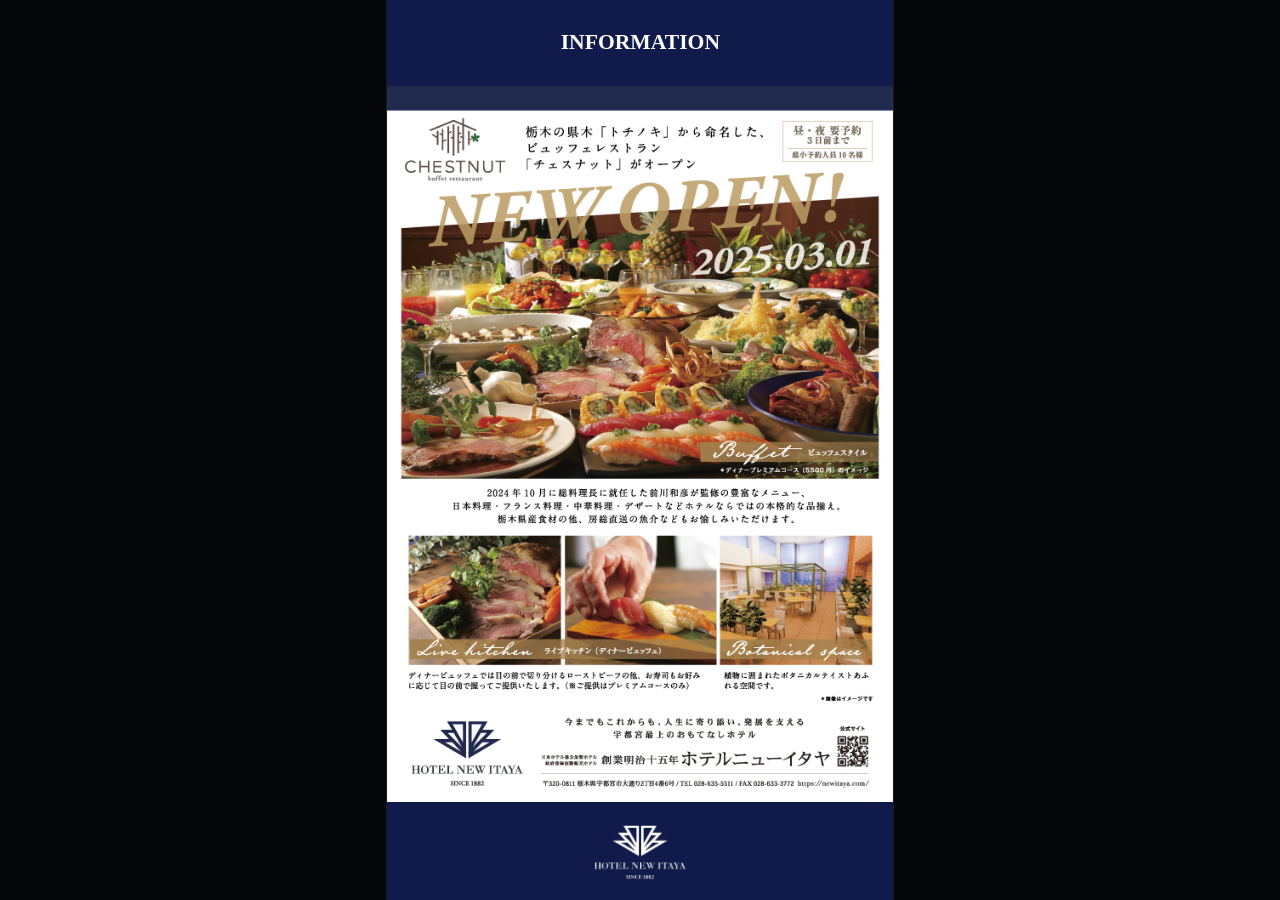
==== ad1.html @ ec95e5c2 "Use first matching venue location" ====
<!doctype html>
<html lang="ja">
  <head>
    <meta charset="utf-8">
    <meta name="viewport" content="width=device-width, initial-scale=1">
    <meta name="robots" content="noindex,nofollow,noarchive">
    <title>Ad Screen 1 | HOTEL NEW ITAYA</title>
    <link rel="stylesheet" href="./styles.css?v=20260703-4">
  </head>
  <body data-screen="ad1">
    <main id="viewerApp" class="viewer-app" aria-label="Ad Screen 1"></main>
    <script src="./app.js?v=20260703-4"></script>
  </body>
</html>
---- styles.css ----
:root {
  --itaya-navy: #111b4b;
  --itaya-navy-deep: #091033;
  --itaya-gold: #b99a58;
  --paper: #fbfaf6;
  --ink: #1d1f25;
  --muted: #6f7480;
  --line: #d8d3c4;
  --admin-bg: #f4f1ea;
  --shadow: 0 22px 80px rgba(17, 27, 75, 0.18);
}

* {
  box-sizing: border-box;
}

html,
body {
  min-height: 100%;
}

body {
  margin: 0;
  color: var(--ink);
  background: var(--admin-bg);
  font-family: "MS PMincho", "ＭＳ Ｐ明朝", "Yu Mincho", serif;
}

button,
input,
select {
  font: inherit;
}

button {
  border: 0;
  cursor: pointer;
}

.is-hidden {
  display: none !important;
}

.auth-locked .admin-app {
  display: none;
}

.login-app {
  display: grid;
  min-height: 100vh;
  place-items: center;
  padding: 24px;
  background: linear-gradient(135deg, var(--itaya-navy), var(--itaya-navy-deep));
}

body:not(.auth-locked) .login-app,
.viewer-mode .login-app {
  display: none;
}

.login-panel {
  display: grid;
  gap: 18px;
  width: min(100%, 380px);
  padding: 32px;
  background: #fff;
  border-radius: 8px;
  box-shadow: var(--shadow);
}

.login-logo {
  width: 190px;
  max-width: 100%;
  height: auto;
  margin: 0 auto 4px;
}

.login-panel h1 {
  margin: 0;
  color: var(--itaya-navy);
  font-size: 22px;
  text-align: center;
}

.login-panel label {
  display: grid;
  gap: 8px;
  color: var(--muted);
  font-size: 13px;
  font-weight: 700;
}

.login-panel input {
  min-height: 44px;
  padding: 0 12px;
  color: var(--ink);
  border: 1px solid rgba(17, 27, 75, 0.18);
  border-radius: 6px;
}

.login-panel button {
  min-height: 44px;
  color: #fff;
  font-weight: 700;
  background: var(--itaya-navy);
  border-radius: 6px;
}

.login-error {
  min-height: 20px;
  margin: -6px 0 0;
  color: #b3261e;
  font-size: 13px;
}

.admin-app {
  min-height: 100vh;
  padding: 28px;
}

.viewer-mode .admin-app {
  display: none;
}

.viewer-app {
  display: none;
}

.viewer-mode .viewer-app {
  display: grid;
  width: 100vw;
  height: 100vh;
  place-items: center;
  overflow: hidden;
  background: #050609;
}

.admin-header {
  display: flex;
  align-items: center;
  justify-content: space-between;
  gap: 24px;
  max-width: 1480px;
  margin: 0 auto 24px;
  padding: 24px 28px;
  color: #fff;
  background: linear-gradient(135deg, var(--itaya-navy), var(--itaya-navy-deep));
  border-radius: 8px;
  box-shadow: var(--shadow);
}

.admin-header h1,
.panel h2,
.preview-panel h2 {
  margin: 0;
}

.admin-header h1 {
  font-size: 30px;
  letter-spacing: 0;
}

.eyebrow,
.panel-kicker {
  margin: 0 0 6px;
  color: var(--itaya-gold);
  font-size: 12px;
  font-weight: 700;
  letter-spacing: 0.08em;
  text-transform: uppercase;
}

.admin-logo {
  width: 190px;
  max-width: 34vw;
  height: auto;
  object-fit: contain;
}

.admin-nav {
  display: flex;
  flex-wrap: wrap;
  gap: 8px;
  max-width: 1480px;
  margin: -10px auto 24px;
}

.admin-nav a {
  display: inline-flex;
  align-items: center;
  justify-content: center;
  min-height: 40px;
  padding: 0 18px;
  color: var(--itaya-navy);
  font-weight: 700;
  text-decoration: none;
  background: rgba(255, 255, 255, 0.82);
  border: 1px solid rgba(17, 27, 75, 0.12);
  border-radius: 6px;
}

.admin-nav-manual {
  margin-left: auto;
}

body[data-admin-screen="ad1"] [data-admin-nav="ad1"],
body[data-admin-screen="ad2"] [data-admin-nav="ad2"],
body[data-admin-screen="venue"] [data-admin-nav="venue"] {
  color: #fff;
  background: var(--itaya-navy);
}

body[data-admin-screen="ad1"] [data-admin-panel]:not([data-admin-panel="ad1"]),
body[data-admin-screen="ad2"] [data-admin-panel]:not([data-admin-panel="ad2"]),
body[data-admin-screen="venue"] [data-admin-panel]:not([data-admin-panel="venue"]) {
  display: none;
}

body[data-admin-screen="ad1"] [data-preview-screen]:not([data-preview-screen="ad1"]),
body[data-admin-screen="ad2"] [data-preview-screen]:not([data-preview-screen="ad2"]),
body[data-admin-screen="venue"] [data-preview-screen]:not([data-preview-screen="venue"]) {
  display: none;
}

body[data-admin-screen] .segmented {
  grid-template-columns: minmax(86px, 1fr);
}

.admin-layout {
  display: grid;
  grid-template-columns: minmax(0, 1fr) 430px;
  gap: 24px;
  max-width: 1480px;
  margin: 0 auto;
}

.admin-controls {
  display: grid;
  gap: 18px;
}

.panel,
.preview-panel {
  background: rgba(255, 255, 255, 0.82);
  border: 1px solid rgba(17, 27, 75, 0.1);
  border-radius: 8px;
  box-shadow: 0 12px 34px rgba(17, 27, 75, 0.08);
}

.panel {
  padding: 22px;
}

.panel-title,
.preview-toolbar {
  display: flex;
  align-items: flex-start;
  justify-content: space-between;
  gap: 16px;
}

.panel h2,
.preview-panel h2 {
  font-size: 20px;
  letter-spacing: 0;
}

.panel-note {
  margin: 14px 0 18px;
  color: var(--muted);
  line-height: 1.75;
}

.ghost-link,
.event-form button,
.event-tools button,
.media-item button {
  display: inline-flex;
  align-items: center;
  justify-content: center;
  min-height: 38px;
  padding: 0 14px;
  color: #fff;
  text-decoration: none;
  background: var(--itaya-navy);
  border-radius: 6px;
  white-space: nowrap;
}

.upload-box {
  display: flex;
  align-items: center;
  justify-content: center;
  min-height: 74px;
  padding: 16px;
  color: var(--itaya-navy);
  font-weight: 700;
  border: 1px dashed rgba(17, 27, 75, 0.38);
  border-radius: 8px;
  background: #fff;
  cursor: pointer;
}

.upload-box input {
  position: absolute;
  width: 1px;
  height: 1px;
  opacity: 0;
  pointer-events: none;
}

.media-list,
.event-list {
  display: grid;
  gap: 10px;
  margin-top: 14px;
}

.venue-date-tabs {
  display: flex;
  flex-wrap: wrap;
  gap: 8px;
  margin-top: 16px;
  padding-top: 14px;
  border-top: 1px solid rgba(17, 27, 75, 0.1);
}

.venue-date-tab {
  min-height: 38px;
  padding: 0 12px;
  color: var(--itaya-navy);
  background: #ebe7dc;
  border: 1px solid rgba(17, 27, 75, 0.12);
  border-radius: 6px;
}

.venue-date-tab.is-active {
  color: #fff;
  background: var(--itaya-navy);
  border-color: var(--itaya-navy);
}

.media-item,
.event-row {
  display: grid;
  grid-template-columns: 1fr auto;
  gap: 12px;
  align-items: center;
  padding: 12px;
  background: #fff;
  border: 1px solid rgba(17, 27, 75, 0.1);
  border-radius: 8px;
}

.media-item strong,
.event-row strong {
  display: block;
  margin-bottom: 4px;
  white-space: pre-line;
}

.media-item small,
.event-row small {
  white-space: pre-line;
  color: var(--muted);
}

.media-item button,
.event-row button,
.event-form button.secondary,
.event-tools button.secondary {
  color: var(--itaya-navy);
  background: #ebe7dc;
}

.event-row.is-editing {
  border-color: rgba(185, 154, 88, 0.72);
  background: rgba(185, 154, 88, 0.1);
}

.event-row.is-visible-on-signage {
  border-color: rgba(32, 113, 72, 0.38);
  background: rgba(32, 113, 72, 0.08);
}

.event-row-actions {
  display: flex;
  flex-wrap: wrap;
  gap: 8px;
  justify-content: flex-end;
}

.event-form {
  display: grid;
  grid-template-columns: 150px 120px 170px 140px minmax(220px, 1fr) auto;
  gap: 12px;
  align-items: start;
}

.setting-field {
  display: grid;
  grid-template-columns: 120px 120px;
  gap: 10px;
  align-items: center;
  width: fit-content;
  margin: 0 0 16px;
  color: var(--muted);
  font-size: 12px;
  font-weight: 700;
}

.layout-choice {
  display: inline-grid;
  grid-template-columns: repeat(2, 96px);
  gap: 8px;
  margin: 0 0 16px;
  padding: 4px;
  background: #ebe7dc;
  border-radius: 8px;
}

.layout-choice label {
  position: relative;
  display: grid;
  min-height: 42px;
  place-items: center;
  color: var(--itaya-navy);
  font-weight: 700;
  border-radius: 6px;
  cursor: pointer;
}

.layout-choice input {
  position: absolute;
  opacity: 0;
  pointer-events: none;
}

.layout-choice label:has(input:checked) {
  color: #fff;
  background: var(--itaya-navy);
}

.media-mode-panel {
  display: block;
}

.media-mode-panel.is-hidden {
  display: none;
}

.media-mode-panel h3,
.split-upload h3 {
  margin: 0 0 10px;
  color: var(--itaya-navy);
  font-size: 15px;
  letter-spacing: 0;
}

.split-upload-grid {
  display: grid;
  grid-template-columns: 1fr 1fr;
  gap: 14px;
}

.split-upload {
  min-width: 0;
  padding: 14px;
  background: rgba(255, 255, 255, 0.7);
  border: 1px solid rgba(17, 27, 75, 0.1);
  border-radius: 8px;
}

.event-form label,
.event-tools label {
  display: grid;
  gap: 6px;
  color: var(--muted);
  font-size: 12px;
  font-weight: 700;
}

.event-form input,
.event-form select,
.event-form textarea,
.event-tools input,
.setting-field input {
  min-height: 42px;
  padding: 0 12px;
  color: var(--ink);
  background: #fff;
  border: 1px solid rgba(17, 27, 75, 0.18);
  border-radius: 6px;
}

.event-form textarea {
  min-height: 66px;
  padding: 10px 12px;
  line-height: 1.45;
  resize: vertical;
}

.event-form button {
  min-height: 42px;
}

.event-form-actions {
  display: flex;
  flex-wrap: wrap;
  gap: 8px;
  align-items: end;
}

.venue-options {
  display: flex;
  flex-wrap: wrap;
  gap: 12px;
  align-items: start;
  margin-top: 14px;
}

.venue-option-group {
  display: grid;
  gap: 8px;
  min-width: 250px;
  margin: 0;
  padding: 12px;
  border: 1px solid rgba(17, 27, 75, 0.1);
  border-radius: 8px;
  background: rgba(255, 255, 255, 0.7);
}

.venue-option-group legend {
  padding: 0 4px;
  color: var(--muted);
  font-size: 12px;
  font-weight: 700;
}

.venue-toggle {
  display: inline-grid;
  grid-template-columns: repeat(2, minmax(92px, 1fr));
  gap: 8px;
  padding: 4px;
  background: #ebe7dc;
  border-radius: 8px;
}

.venue-toggle label {
  position: relative;
  display: grid;
  min-height: 38px;
  place-items: center;
  padding: 0 10px;
  color: var(--itaya-navy);
  font-weight: 700;
  border-radius: 6px;
  cursor: pointer;
}

.venue-toggle input {
  position: absolute;
  opacity: 0;
  pointer-events: none;
}

.venue-toggle label:has(input:checked) {
  color: #fff;
  background: var(--itaya-navy);
}

.event-tools {
  display: flex;
  flex-wrap: wrap;
  gap: 10px;
  align-items: end;
  margin-top: 14px;
}

.csv-import-field input {
  max-width: 230px;
  padding-top: 9px;
}

.csv-import-status {
  min-height: 38px;
  display: inline-flex;
  align-items: center;
  color: var(--muted);
  font-size: 12px;
  font-weight: 700;
}

.preview-panel {
  position: sticky;
  top: 20px;
  align-self: start;
  padding: 18px;
}

.preview-toolbar {
  margin-bottom: 14px;
}

.segmented {
  display: inline-grid;
  grid-template-columns: repeat(3, minmax(58px, 1fr));
  overflow: hidden;
  border: 1px solid rgba(17, 27, 75, 0.16);
  border-radius: 6px;
  background: #fff;
}

.segmented button {
  min-height: 36px;
  padding: 0 10px;
  color: var(--itaya-navy);
  background: transparent;
}

.segmented button.active {
  color: #fff;
  background: var(--itaya-navy);
}

.monitor-preview {
  display: grid;
  place-items: start center;
  width: 100%;
  min-height: 720px;
  padding: 12px;
  overflow: auto;
  background: #ebe7dc;
  border-radius: 8px;
}

.viewer-app > .signage-screen,
.monitor-preview-frame > .signage-screen {
  grid-area: 1 / 1;
}

.signage-screen {
  position: relative;
  display: grid;
  grid-template-rows: 7.2% 1fr 10.2%;
  width: min(100vw, calc(100vh * 9 / 16));
  height: min(100vh, calc(100vw * 16 / 9));
  aspect-ratio: 9 / 16;
  overflow: hidden;
  container-type: size;
  color: var(--ink);
  background: var(--paper);
  box-shadow: 0 0 0 1px rgba(255, 255, 255, 0.08);
}

.signage-screen.is-entering {
  opacity: 0;
  transform: translateY(10px);
}

.signage-screen.is-visible {
  opacity: 1;
  transform: translateY(0);
  transition:
    opacity 720ms ease,
    transform 720ms cubic-bezier(0.22, 1, 0.36, 1);
}

.signage-screen.is-leaving {
  opacity: 0;
  transform: translateY(-8px);
  transition:
    opacity 720ms ease,
    transform 720ms cubic-bezier(0.22, 1, 0.36, 1);
  pointer-events: none;
}

.signage-screen.ad-screen {
  display: grid;
  grid-template-rows: 183fr minmax(0, 1528fr) 209fr;
  background: #fff;
}

.ad-header {
  display: flex;
  align-items: center;
  justify-content: center;
  color: #fff;
  background: var(--itaya-navy);
}

.ad-header-title {
  width: 100%;
  max-width: 33.333%;
  height: auto;
  max-height: 62%;
  overflow: visible;
}

.ad-header-title text {
  fill: #fff;
  font-family: "MS PMincho", "ＭＳ Ｐ明朝", "Yu Mincho", serif;
  font-weight: 700;
}

.monitor-preview-frame {
  --preview-scale: 0.32;
  position: relative;
  width: calc(1215px * var(--preview-scale));
  height: calc(2160px * var(--preview-scale));
  max-width: none;
  overflow: hidden;
  background: #111;
  box-shadow: 0 0 0 1px rgba(17, 27, 75, 0.18);
}

.monitor-preview-frame .signage-screen {
  position: absolute;
  top: 0;
  left: 50%;
  width: 1215px;
  height: 2160px;
  min-height: auto;
  aspect-ratio: 9 / 16;
  container-type: size;
  box-shadow: none;
  transform: translateX(-50%) scale(var(--preview-scale));
  transform-origin: top center;
}

.monitor-preview-frame .signage-screen.is-entering {
  opacity: 0;
  transform: translateX(-50%) translateY(10px) scale(var(--preview-scale));
}

.monitor-preview-frame .signage-screen.is-visible {
  opacity: 1;
  transform: translateX(-50%) scale(var(--preview-scale));
}

.monitor-preview-frame .signage-screen.is-leaving {
  opacity: 0;
  transform: translateX(-50%) translateY(-8px) scale(var(--preview-scale));
}

.ad-stage {
  position: relative;
  display: grid;
  gap: 0;
  width: 100%;
  height: 100%;
  min-height: 0;
  padding: 0;
  background: #fff;
  overflow: hidden;
}

.ad-stage.portrait {
  place-items: start center;
}

.ad-stage.landscape {
  display: flex;
  flex-direction: column;
  align-items: stretch;
}

.media-frame-wrap {
  position: relative;
  display: grid;
  width: 100%;
  height: auto;
  place-items: center;
  overflow: hidden;
  background: #fff;
  border: 0;
}

.ad-stage.portrait .media-frame-wrap {
  width: 100%;
  height: 100%;
}

.media-frame-wrap.pdf-native-frame {
  aspect-ratio: var(--pdf-page-ratio, 1 / 1.414);
}

.ad-stage.portrait .media-frame-wrap.pdf-native-frame {
  aspect-ratio: auto;
}

.ad-stage.landscape .media-frame-wrap.pdf-native-frame {
  flex: 0 0 auto;
}

.media-frame-wrap iframe,
.media-frame-wrap object {
  width: 100%;
  height: 100%;
  border: 0;
  background: #fff;
}

.media-frame-wrap .pdf-native-object {
  display: block;
  min-height: 240px;
}

.media-frame-wrap .media-fit-width {
  display: block;
  inline-size: 100% !important;
  block-size: auto !important;
  max-inline-size: 100%;
  max-block-size: none;
  object-fit: contain;
  animation: slide-content-in 720ms cubic-bezier(0.22, 1, 0.36, 1) both;
}

.ad-footer {
  display: flex;
  align-items: center;
  justify-content: center;
  min-height: 0;
  padding: 2% 6%;
  background: var(--itaya-navy);
}

.ad-footer img {
  width: min(42%, 360px);
  max-height: 84%;
  object-fit: contain;
}

.empty-media,
.empty-events {
  display: grid;
  place-items: center;
  width: 100%;
  height: 100%;
  min-height: 240px;
  padding: 28px;
  color: var(--muted);
  text-align: center;
  line-height: 1.7;
  background: rgba(255, 255, 255, 0.76);
  border: 1px dashed rgba(185, 154, 88, 0.55);
}

.venue-screen {
  display: grid;
  grid-template-rows: 8.4% minmax(0, 1fr) 9.2%;
  padding: 0;
  color: #171717;
  background:
    linear-gradient(rgba(255, 255, 255, 0.86), rgba(255, 255, 255, 0.92)),
    radial-gradient(circle at 24% 0%, rgba(185, 154, 88, 0.22), transparent 32%),
    var(--paper);
}

.venue-screen.dark-mode {
  color: #fff;
  background:
    linear-gradient(rgba(6, 9, 28, 0.9), rgba(6, 9, 28, 0.96)),
    radial-gradient(circle at 24% 0%, rgba(185, 154, 88, 0.18), transparent 34%),
    var(--itaya-navy-deep);
}

.venue-header {
  display: grid;
  align-content: center;
  min-height: 0;
  padding: 2% 6% 1.2%;
  text-align: center;
}

.venue-header h1 {
  margin: 0;
  font-family: "MS PMincho", "ＭＳ Ｐ明朝", "Yu Mincho", serif;
  font-size: clamp(20px, 5.4cqw, 58px);
  font-weight: 500;
  letter-spacing: 0;
}

.venue-screen.dark-mode .venue-header h1 {
  color: #fff;
}

.venue-date {
  margin: 0.7% 0 0;
  color: var(--muted);
  font-size: clamp(10px, 1.75cqw, 19px);
}

.venue-screen.dark-mode .venue-date {
  color: rgba(237, 224, 187, 0.86);
}

.venue-list {
  display: grid;
  align-content: stretch;
  grid-template-rows: repeat(10, minmax(0, 1fr));
  gap: clamp(6px, 0.95cqh, 18px);
  min-height: 0;
  padding: clamp(10px, 1.45cqh, 28px) 4.6% clamp(12px, 1.9cqh, 36px);
}

.venue-card {
  position: relative;
  display: grid;
  grid-template-columns: 17% 1fr;
  min-height: 0;
  overflow: hidden;
  background: rgba(255, 255, 255, 0.92);
  border: 1.4px solid rgba(185, 154, 88, 0.88);
  animation: slide-content-in 700ms cubic-bezier(0.22, 1, 0.36, 1) both;
}

.venue-screen.dark-mode .venue-card {
  background: rgba(8, 13, 39, 0.94);
  border-color: rgba(213, 185, 112, 0.9);
}

.venue-card.is-active-window {
  border-color: rgba(185, 154, 88, 1);
  box-shadow: 0 0 0 2px rgba(185, 154, 88, 0.22), 0 8px 22px rgba(38, 30, 12, 0.12);
}

.venue-card.is-active-window::after {
  content: "";
  position: absolute;
  inset: 0;
  pointer-events: none;
  border: clamp(2px, 0.34cqw, 4px) solid rgba(185, 154, 88, 0.96);
  opacity: 0.18;
  animation: venue-active-pulse 1.6s ease-in-out infinite;
}

.venue-card.is-active-window .venue-time {
  background: linear-gradient(135deg, var(--itaya-navy) 0%, #192762 100%);
}

.venue-card.is-active-window .venue-time span {
  animation: venue-time-number-pulse 1.6s ease-in-out infinite;
}

.venue-screen.dark-mode .venue-card.is-active-window {
  border-color: rgba(226, 201, 132, 1);
  box-shadow: 0 0 0 2px rgba(226, 201, 132, 0.2), 0 8px 24px rgba(0, 0, 0, 0.28);
}

.venue-screen.dark-mode .venue-card.is-active-window::after {
  border-color: rgba(240, 218, 152, 0.98);
}

.venue-screen.dark-mode .venue-card.is-active-window .venue-time {
  background: linear-gradient(135deg, #d1ad54 0%, #f2d98f 100%);
}

.venue-screen.dark-mode .venue-card.is-active-window .venue-time span {
  animation-name: venue-time-number-pulse-dark;
}

.venue-card:nth-child(2) {
  animation-delay: 70ms;
}

.venue-card:nth-child(3) {
  animation-delay: 120ms;
}

.venue-card:nth-child(4) {
  animation-delay: 170ms;
}

.venue-card:nth-child(5) {
  animation-delay: 220ms;
}

.venue-card:nth-child(6) {
  animation-delay: 270ms;
}

.venue-time {
  display: grid;
  align-content: center;
  justify-items: center;
  gap: clamp(2px, 0.32cqh, 5px);
  height: 100%;
  color: #fff;
  font-family: "MS PMincho", "ＭＳ Ｐ明朝", "Yu Mincho", serif;
  font-size: clamp(24px, 5.4cqw, 60px);
  line-height: 1;
  text-align: center;
  background: var(--itaya-navy);
}

.venue-screen.dark-mode .venue-time {
  color: var(--itaya-navy-deep);
  background: var(--itaya-gold);
}

.venue-status-label {
  color: #f2d98f;
  font-family: "MS PMincho", "ＭＳ Ｐ明朝", "Yu Mincho", serif;
  font-size: clamp(7px, 1.27cqw, 14px);
  font-weight: 700;
  line-height: 1;
  white-space: nowrap;
}

.venue-screen.dark-mode .venue-status-label {
  color: var(--itaya-navy-deep);
}

.venue-time span {
  display: block;
  font-variant-numeric: tabular-nums;
  line-height: 0.9;
  transform: translateY(0.08em);
}

.venue-detail {
  display: grid;
  grid-template-columns: 24% 2px minmax(0, 1fr);
  align-items: center;
  gap: clamp(14px, 2.4cqw, 28px);
  min-width: 0;
  padding: clamp(8px, 1.2cqh, 20px) clamp(18px, 3cqw, 34px) clamp(12px, 1.6cqh, 28px) clamp(16px, 2.7cqw, 32px);
}

.venue-room-line {
  display: grid;
  align-content: center;
  justify-items: start;
  gap: clamp(3px, 0.46cqh, 7px);
  height: 100%;
  min-width: 0;
}

.venue-divider {
  width: 100%;
  height: 68%;
  min-height: 28px;
  background: rgba(185, 154, 88, 0.82);
}

.venue-screen.dark-mode .venue-divider {
  background: rgba(229, 205, 142, 0.9);
}

.venue-location-badge {
  display: inline-grid;
  flex: 0 0 auto;
  place-items: center;
  min-width: clamp(50px, 9.96cqw, 110px);
  height: clamp(20px, 3.3cqw, 37px);
  padding: 0 clamp(5px, 1.05cqw, 12px);
  color: #fff;
  font-size: clamp(8px, 1.62cqw, 18px);
  font-weight: 700;
  line-height: 1;
  white-space: nowrap;
  background: var(--itaya-navy);
  border-radius: 2px;
}

.venue-screen.dark-mode .venue-location-badge {
  color: var(--itaya-navy-deep);
  background: #fff;
}

.venue-room {
  min-width: 0;
  color: #111;
  font-family: "MS PMincho", "ＭＳ Ｐ明朝", "Yu Mincho", serif;
  font-size: clamp(16px, 2.9cqw, 32px);
  font-weight: 700;
  line-height: 1.05;
  white-space: pre-line;
  overflow-wrap: anywhere;
}

.venue-screen.dark-mode .venue-room {
  color: rgba(248, 241, 221, 0.94);
}

.venue-name {
  align-self: center;
  overflow-wrap: anywhere;
  font-family: "MS PMincho", "ＭＳ Ｐ明朝", "Yu Mincho", serif;
  font-size: clamp(18px, 3.42cqw, 38px);
  font-weight: 700;
  line-height: 1.15;
  white-space: pre-line;
}

.venue-screen.dark-mode .venue-name {
  color: #fff;
}

.venue-footer {
  display: flex;
  align-items: center;
  justify-content: center;
  min-height: 0;
  padding: 1.5% 6%;
  background: var(--itaya-navy);
}

.venue-screen.dark-mode .venue-footer {
  background: #05091f;
}

.venue-footer img {
  width: min(34%, 300px);
  max-height: 84%;
  object-fit: contain;
}

.empty-events {
  min-height: 100%;
  font-size: clamp(16px, 3cqw, 34px);
  grid-row: 1 / -1;
}

body[data-screen="venue"] .venue-header h1 {
  font-size: 2.2vh;
}

body[data-screen="venue"] .venue-date {
  font-size: 1.4vh;
}

body[data-screen="venue"] .venue-status-label {
  font-size: 0.8vh;
}

body[data-screen="venue"] .venue-time span {
  font-size: 2.2vh;
}

body[data-screen="venue"] .venue-room {
  font-size: 1.4vh;
  line-height: 1.4em;
  width: 100%;
  text-align: center;
}

body[data-screen="venue"] .venue-room-line {
  justify-content: center;
}

body[data-screen="venue"] .venue-location-badge {
  display: block;
  height: auto;
  padding: 2px 10px;
  font-size: 1.4vh;
}

body[data-screen="venue"] .venue-name {
  font-size: 1.4vh;
}

body[data-admin-page="index"] #screenPreview .venue-date {
  font-size: 32px;
}

body[data-admin-page="index"] #screenPreview .venue-room-line {
  justify-content: center;
}

body[data-admin-page="index"] #screenPreview .venue-name {
  font-size: 29px;
}

@keyframes slide-content-in {
  from {
    opacity: 0;
    transform: translateY(16px);
  }

  to {
    opacity: 1;
    transform: translateY(0);
  }
}

@keyframes venue-active-pulse {
  0%,
  100% {
    opacity: 0.16;
    box-shadow: inset 0 0 0 0 rgba(185, 154, 88, 0.1);
  }

  50% {
    opacity: 0.84;
    box-shadow: inset 0 0 0 clamp(2px, 0.36cqw, 4px) rgba(185, 154, 88, 0.18);
  }
}

@keyframes venue-time-number-pulse {
  0%,
  100% {
    color: #fff;
    text-shadow: none;
  }

  50% {
    color: #f2d98f;
    text-shadow: 0 0 10px rgba(242, 217, 143, 0.36);
  }
}

@keyframes venue-time-number-pulse-dark {
  0%,
  100% {
    color: var(--itaya-navy-deep);
    text-shadow: none;
  }

  50% {
    color: #6d4a12;
    text-shadow: 0 0 8px rgba(255, 255, 255, 0.32);
  }
}

@media (prefers-reduced-motion: reduce) {
  .signage-screen.is-entering,
  .signage-screen.is-visible,
  .signage-screen.is-leaving,
  .media-frame-wrap .media-fit-width,
  .venue-card,
  .venue-card.is-active-window::after,
  .venue-card.is-active-window .venue-time span {
    animation: none;
    opacity: 1;
    transform: none;
    transition: none;
  }
}

@media (max-width: 1080px) {
  .admin-layout {
    grid-template-columns: 1fr;
  }

  .preview-panel {
    position: static;
  }
}

@media (max-width: 760px) {
  .admin-app {
    padding: 14px;
  }

  .admin-header,
  .panel-title,
  .preview-toolbar {
    align-items: flex-start;
    flex-direction: column;
  }

  .admin-header {
    padding: 20px;
  }

  .event-form {
    grid-template-columns: 1fr;
  }

  .split-upload-grid {
    grid-template-columns: 1fr;
  }

  .monitor-preview {
    min-height: 560px;
    padding: 10px;
  }

  .monitor-preview-frame {
    --preview-scale: 0.27;
  }
}
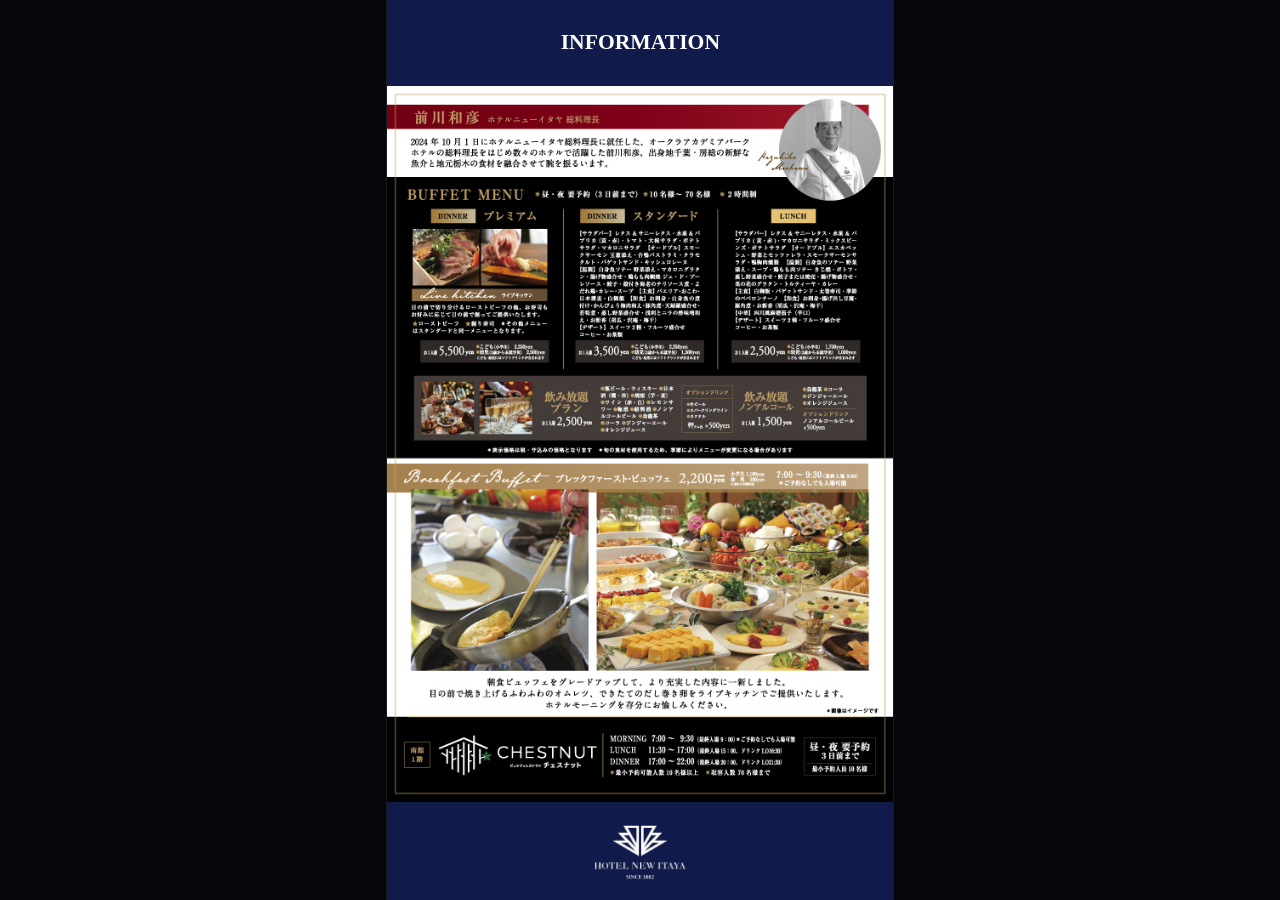
==== commit 6c9c8cf6: "Update venue header title" ====
--- a/ad1.html
+++ b/ad1.html
@@ -5,10 +5,10 @@
     <meta name="viewport" content="width=device-width, initial-scale=1">
     <meta name="robots" content="noindex,nofollow,noarchive">
     <title>Ad Screen 1 | HOTEL NEW ITAYA</title>
-    <link rel="stylesheet" href="./styles.css?v=20260703-4">
+    <link rel="stylesheet" href="./styles.css?v=20260703-6">
   </head>
   <body data-screen="ad1">
     <main id="viewerApp" class="viewer-app" aria-label="Ad Screen 1"></main>
-    <script src="./app.js?v=20260703-4"></script>
+    <script src="./app.js?v=20260703-6"></script>
   </body>
 </html>
--- a/styles.css
+++ b/styles.css
@@ -1173,6 +1173,11 @@
   font-size: 29px;
 }
 
+body[data-admin-page="venue"] #screenPreview .venue-room {
+  width: 100%;
+  text-align: center;
+}
+
 @keyframes slide-content-in {
   from {
     opacity: 0;
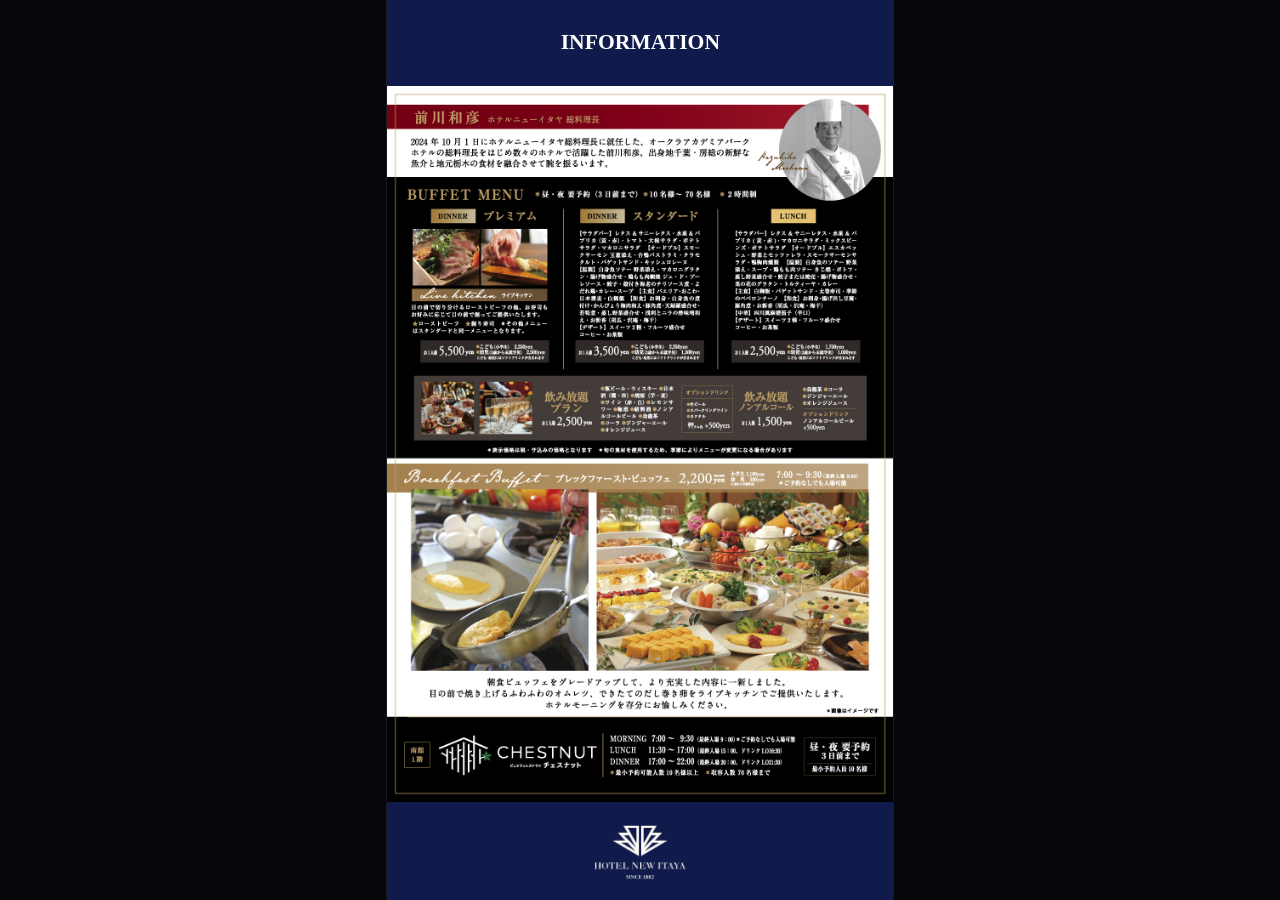
==== commit 9f68a0d8: "Append guide to venue title" ====
--- a/ad1.html
+++ b/ad1.html
@@ -5,10 +5,10 @@
     <meta name="viewport" content="width=device-width, initial-scale=1">
     <meta name="robots" content="noindex,nofollow,noarchive">
     <title>Ad Screen 1 | HOTEL NEW ITAYA</title>
-    <link rel="stylesheet" href="./styles.css?v=20260703-6">
+    <link rel="stylesheet" href="./styles.css?v=20260703-8">
   </head>
   <body data-screen="ad1">
     <main id="viewerApp" class="viewer-app" aria-label="Ad Screen 1"></main>
-    <script src="./app.js?v=20260703-6"></script>
+    <script src="./app.js?v=20260703-8"></script>
   </body>
 </html>
--- a/styles.css
+++ b/styles.css
@@ -1141,7 +1141,7 @@
 
 body[data-screen="venue"] .venue-room {
   font-size: 1.4vh;
-  line-height: 1.4em;
+  line-height: 1.1em;
   width: 100%;
   text-align: center;
 }
@@ -1167,6 +1167,11 @@
 
 body[data-admin-page="index"] #screenPreview .venue-room-line {
   justify-content: center;
+}
+
+body[data-admin-page="index"] #screenPreview .venue-room {
+  font-size: 1.4vh;
+  line-height: 1.1em;
 }
 
 body[data-admin-page="index"] #screenPreview .venue-name {
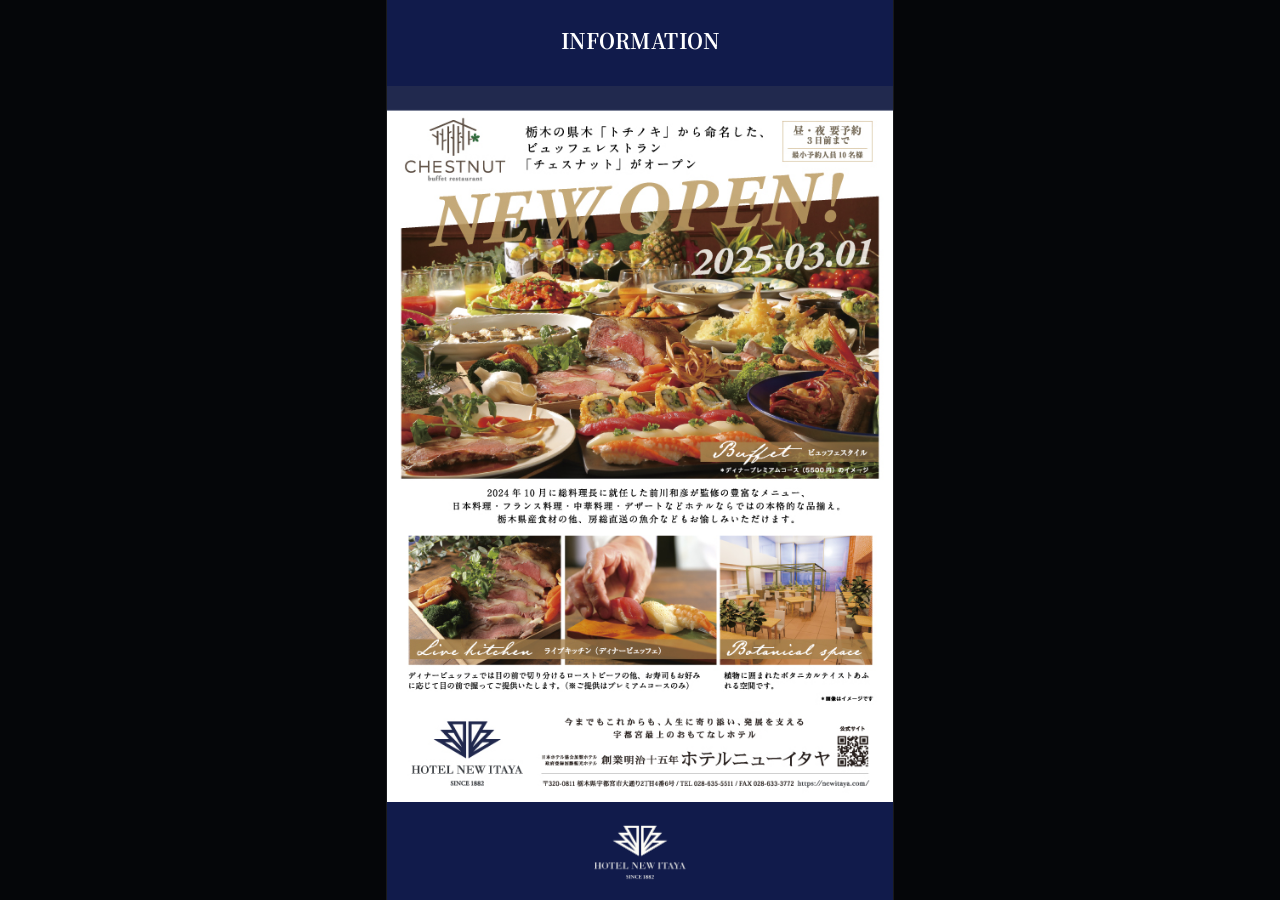
==== commit bcc85637: "Use Noto Serif JP font" ====
--- a/ad1.html
+++ b/ad1.html
@@ -4,11 +4,14 @@
     <meta charset="utf-8">
     <meta name="viewport" content="width=device-width, initial-scale=1">
     <meta name="robots" content="noindex,nofollow,noarchive">
+    <link rel="preconnect" href="https://fonts.googleapis.com">
+    <link rel="preconnect" href="https://fonts.gstatic.com" crossorigin>
+    <link href="https://fonts.googleapis.com/css2?family=Noto+Serif+JP:wght@200..900&display=swap" rel="stylesheet">
     <title>Ad Screen 1 | HOTEL NEW ITAYA</title>
-    <link rel="stylesheet" href="./styles.css?v=20260703-8">
+    <link rel="stylesheet" href="./styles.css?v=20260703-17">
   </head>
   <body data-screen="ad1">
     <main id="viewerApp" class="viewer-app" aria-label="Ad Screen 1"></main>
-    <script src="./app.js?v=20260703-8"></script>
+    <script src="./app.js?v=20260703-17"></script>
   </body>
 </html>
--- a/styles.css
+++ b/styles.css
@@ -23,7 +23,7 @@
   margin: 0;
   color: var(--ink);
   background: var(--admin-bg);
-  font-family: "MS PMincho", "ＭＳ Ｐ明朝", "Yu Mincho", serif;
+  font-family: "Noto Serif JP", "Yu Mincho", serif;
 }
 
 button,
@@ -699,7 +699,7 @@
 
 .ad-header-title text {
   fill: #fff;
-  font-family: "MS PMincho", "ＭＳ Ｐ明朝", "Yu Mincho", serif;
+  font-family: "Noto Serif JP", "Yu Mincho", serif;
   font-weight: 700;
 }
 
@@ -875,7 +875,7 @@
 
 .venue-header h1 {
   margin: 0;
-  font-family: "MS PMincho", "ＭＳ Ｐ明朝", "Yu Mincho", serif;
+  font-family: "Noto Serif JP", "Yu Mincho", serif;
   font-size: clamp(20px, 5.4cqw, 58px);
   font-weight: 500;
   letter-spacing: 0;
@@ -987,7 +987,7 @@
   gap: clamp(2px, 0.32cqh, 5px);
   height: 100%;
   color: #fff;
-  font-family: "MS PMincho", "ＭＳ Ｐ明朝", "Yu Mincho", serif;
+  font-family: "Noto Serif JP", "Yu Mincho", serif;
   font-size: clamp(24px, 5.4cqw, 60px);
   line-height: 1;
   text-align: center;
@@ -1001,7 +1001,7 @@
 
 .venue-status-label {
   color: #f2d98f;
-  font-family: "MS PMincho", "ＭＳ Ｐ明朝", "Yu Mincho", serif;
+  font-family: "Noto Serif JP", "Yu Mincho", serif;
   font-size: clamp(7px, 1.27cqw, 14px);
   font-weight: 700;
   line-height: 1;
@@ -1072,7 +1072,7 @@
 .venue-room {
   min-width: 0;
   color: #111;
-  font-family: "MS PMincho", "ＭＳ Ｐ明朝", "Yu Mincho", serif;
+  font-family: "Noto Serif JP", "Yu Mincho", serif;
   font-size: clamp(16px, 2.9cqw, 32px);
   font-weight: 700;
   line-height: 1.05;
@@ -1087,7 +1087,7 @@
 .venue-name {
   align-self: center;
   overflow-wrap: anywhere;
-  font-family: "MS PMincho", "ＭＳ Ｐ明朝", "Yu Mincho", serif;
+  font-family: "Noto Serif JP", "Yu Mincho", serif;
   font-size: clamp(18px, 3.42cqw, 38px);
   font-weight: 700;
   line-height: 1.15;
@@ -1125,6 +1125,7 @@
 
 body[data-screen="venue"] .venue-header h1 {
   font-size: 2.2vh;
+  font-weight: bold;
 }
 
 body[data-screen="venue"] .venue-date {
@@ -1132,11 +1133,12 @@
 }
 
 body[data-screen="venue"] .venue-status-label {
-  font-size: 0.8vh;
+  font-size: 1.2vh;
 }
 
 body[data-screen="venue"] .venue-time span {
   font-size: 2.2vh;
+  font-weight: 700;
 }
 
 body[data-screen="venue"] .venue-room {
@@ -1148,6 +1150,8 @@
 
 body[data-screen="venue"] .venue-room-line {
   justify-content: center;
+  display: flex;
+  flex-wrap: wrap;
 }
 
 body[data-screen="venue"] .venue-location-badge {
@@ -1167,11 +1171,14 @@
 
 body[data-admin-page="index"] #screenPreview .venue-room-line {
   justify-content: center;
+  display: flex;
+  flex-wrap: wrap;
 }
 
 body[data-admin-page="index"] #screenPreview .venue-room {
-  font-size: 1.4vh;
   line-height: 1.1em;
+  width: 100%;
+  text-align: center;
 }
 
 body[data-admin-page="index"] #screenPreview .venue-name {
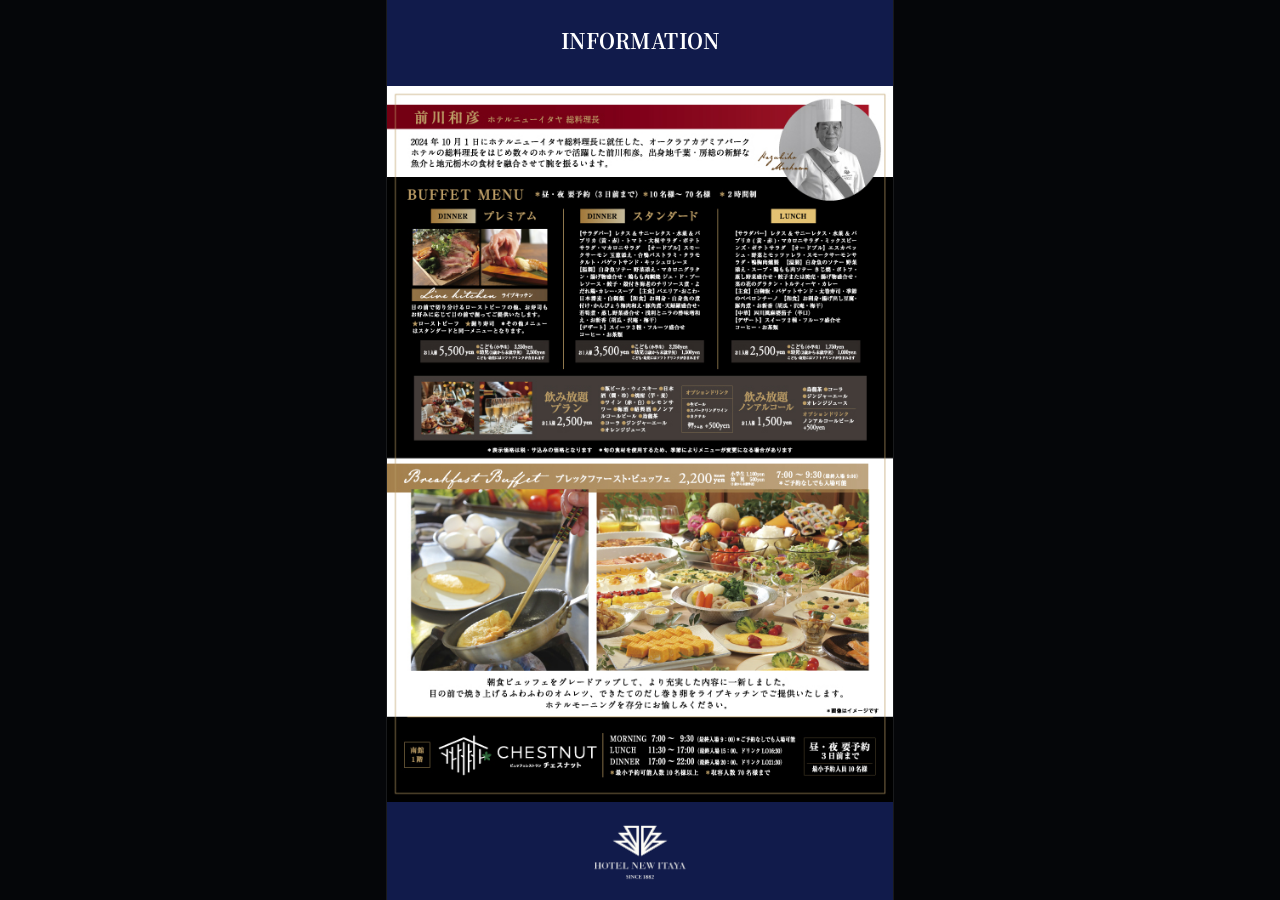
==== commit 831ddcda: "Add media list reorder controls" ====
--- a/ad1.html
+++ b/ad1.html
@@ -8,10 +8,10 @@
     <link rel="preconnect" href="https://fonts.gstatic.com" crossorigin>
     <link href="https://fonts.googleapis.com/css2?family=Noto+Serif+JP:wght@200..900&display=swap" rel="stylesheet">
     <title>Ad Screen 1 | HOTEL NEW ITAYA</title>
-    <link rel="stylesheet" href="./styles.css?v=20260703-17">
+    <link rel="stylesheet" href="./styles.css?v=20260710-1">
   </head>
   <body data-screen="ad1">
     <main id="viewerApp" class="viewer-app" aria-label="Ad Screen 1"></main>
-    <script src="./app.js?v=20260703-17"></script>
+    <script src="./app.js?v=20260710-1"></script>
   </body>
 </html>
--- a/styles.css
+++ b/styles.css
@@ -373,6 +373,23 @@
   background: #ebe7dc;
 }
 
+.media-item-actions {
+  display: flex;
+  flex-wrap: wrap;
+  gap: 6px;
+  justify-content: flex-end;
+}
+
+.media-item-actions button {
+  min-width: 38px;
+  padding: 0 10px;
+}
+
+.media-item-actions button:disabled {
+  cursor: not-allowed;
+  opacity: 0.38;
+}
+
 .event-row.is-editing {
   border-color: rgba(185, 154, 88, 0.72);
   background: rgba(185, 154, 88, 0.1);
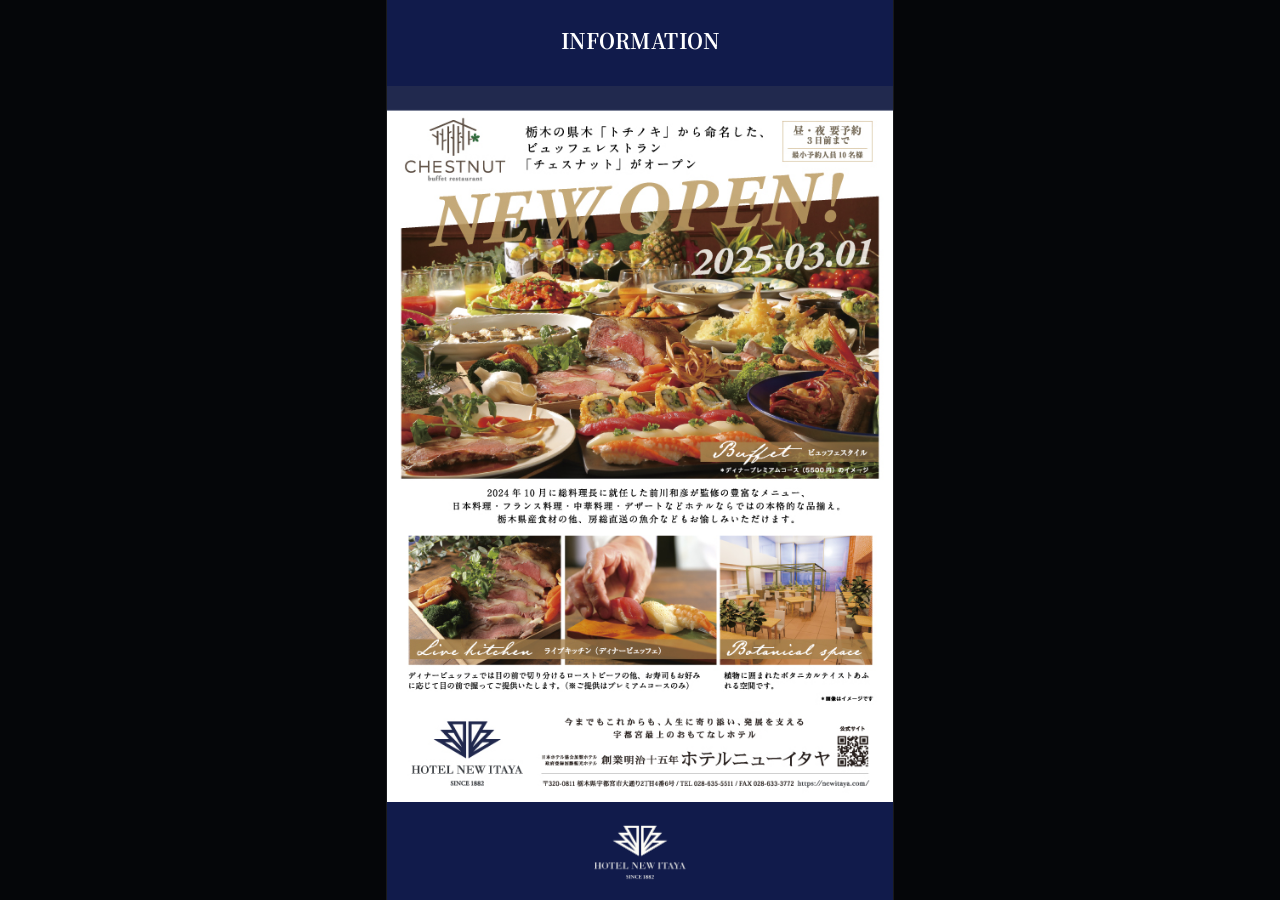
==== commit 47a01f44: "Remove automatic honorific from venue names" ====
--- a/ad1.html
+++ b/ad1.html
@@ -8,10 +8,10 @@
     <link rel="preconnect" href="https://fonts.gstatic.com" crossorigin>
     <link href="https://fonts.googleapis.com/css2?family=Noto+Serif+JP:wght@200..900&display=swap" rel="stylesheet">
     <title>Ad Screen 1 | HOTEL NEW ITAYA</title>
-    <link rel="stylesheet" href="./styles.css?v=20260710-1">
+    <link rel="stylesheet" href="./styles.css?v=20260718-1">
   </head>
   <body data-screen="ad1">
     <main id="viewerApp" class="viewer-app" aria-label="Ad Screen 1"></main>
-    <script src="./app.js?v=20260710-1"></script>
+    <script src="./app.js?v=20260718-1"></script>
   </body>
 </html>
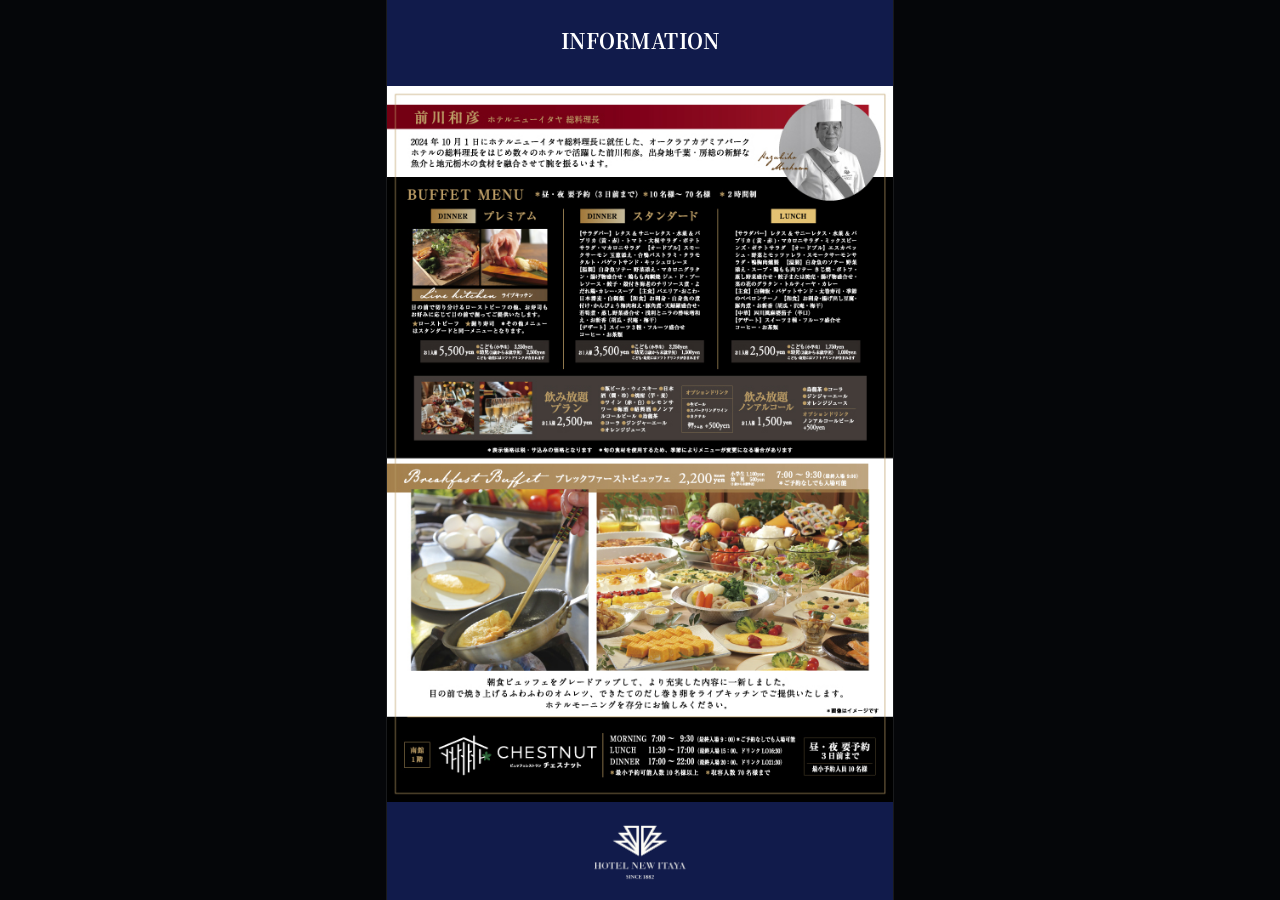
==== commit 4c83f800: "Add TableCheck auto venue signage" ====
--- a/ad1.html
+++ b/ad1.html
@@ -8,10 +8,10 @@
     <link rel="preconnect" href="https://fonts.gstatic.com" crossorigin>
     <link href="https://fonts.googleapis.com/css2?family=Noto+Serif+JP:wght@200..900&display=swap" rel="stylesheet">
     <title>Ad Screen 1 | HOTEL NEW ITAYA</title>
-    <link rel="stylesheet" href="./styles.css?v=20260718-1">
+    <link rel="stylesheet" href="./styles.css?v=20260807-1">
   </head>
   <body data-screen="ad1">
     <main id="viewerApp" class="viewer-app" aria-label="Ad Screen 1"></main>
-    <script src="./app.js?v=20260718-1"></script>
+    <script src="./app.js?v=20260807-1"></script>
   </body>
 </html>
--- a/styles.css
+++ b/styles.css
@@ -205,21 +205,52 @@
 
 body[data-admin-screen="ad1"] [data-admin-nav="ad1"],
 body[data-admin-screen="ad2"] [data-admin-nav="ad2"],
-body[data-admin-screen="venue"] [data-admin-nav="venue"] {
+body[data-admin-screen="venue"] [data-admin-nav="venue"],
+body[data-admin-screen="venue-auto"] [data-admin-nav="venue-auto"] {
   color: #fff;
   background: var(--itaya-navy);
 }
 
 body[data-admin-screen="ad1"] [data-admin-panel]:not([data-admin-panel="ad1"]),
 body[data-admin-screen="ad2"] [data-admin-panel]:not([data-admin-panel="ad2"]),
-body[data-admin-screen="venue"] [data-admin-panel]:not([data-admin-panel="venue"]) {
+body[data-admin-screen="venue"] [data-admin-panel]:not([data-admin-panel="venue"]),
+body[data-admin-screen="venue-auto"] [data-admin-panel]:not([data-admin-panel="venue-auto"]) {
   display: none;
 }
 
 body[data-admin-screen="ad1"] [data-preview-screen]:not([data-preview-screen="ad1"]),
 body[data-admin-screen="ad2"] [data-preview-screen]:not([data-preview-screen="ad2"]),
-body[data-admin-screen="venue"] [data-preview-screen]:not([data-preview-screen="venue"]) {
+body[data-admin-screen="venue"] [data-preview-screen]:not([data-preview-screen="venue"]),
+body[data-admin-screen="venue-auto"] [data-preview-screen]:not([data-preview-screen="venue-auto"]) {
   display: none;
+}
+
+.tablecheck-status {
+  display: grid;
+  grid-template-columns: repeat(3, minmax(0, 1fr));
+  gap: 10px;
+  margin: 16px 0;
+}
+
+.tablecheck-status-item {
+  padding: 12px;
+  background: rgba(255, 255, 255, 0.75);
+  border: 1px solid rgba(17, 27, 75, 0.1);
+  border-radius: 6px;
+}
+
+.tablecheck-status-item span {
+  display: block;
+  margin-bottom: 4px;
+  color: var(--muted);
+  font-size: 12px;
+  font-weight: 700;
+}
+
+.tablecheck-sync-message {
+  margin-left: 8px;
+  color: var(--muted);
+  font-size: 13px;
 }
 
 body[data-admin-screen] .segmented {
